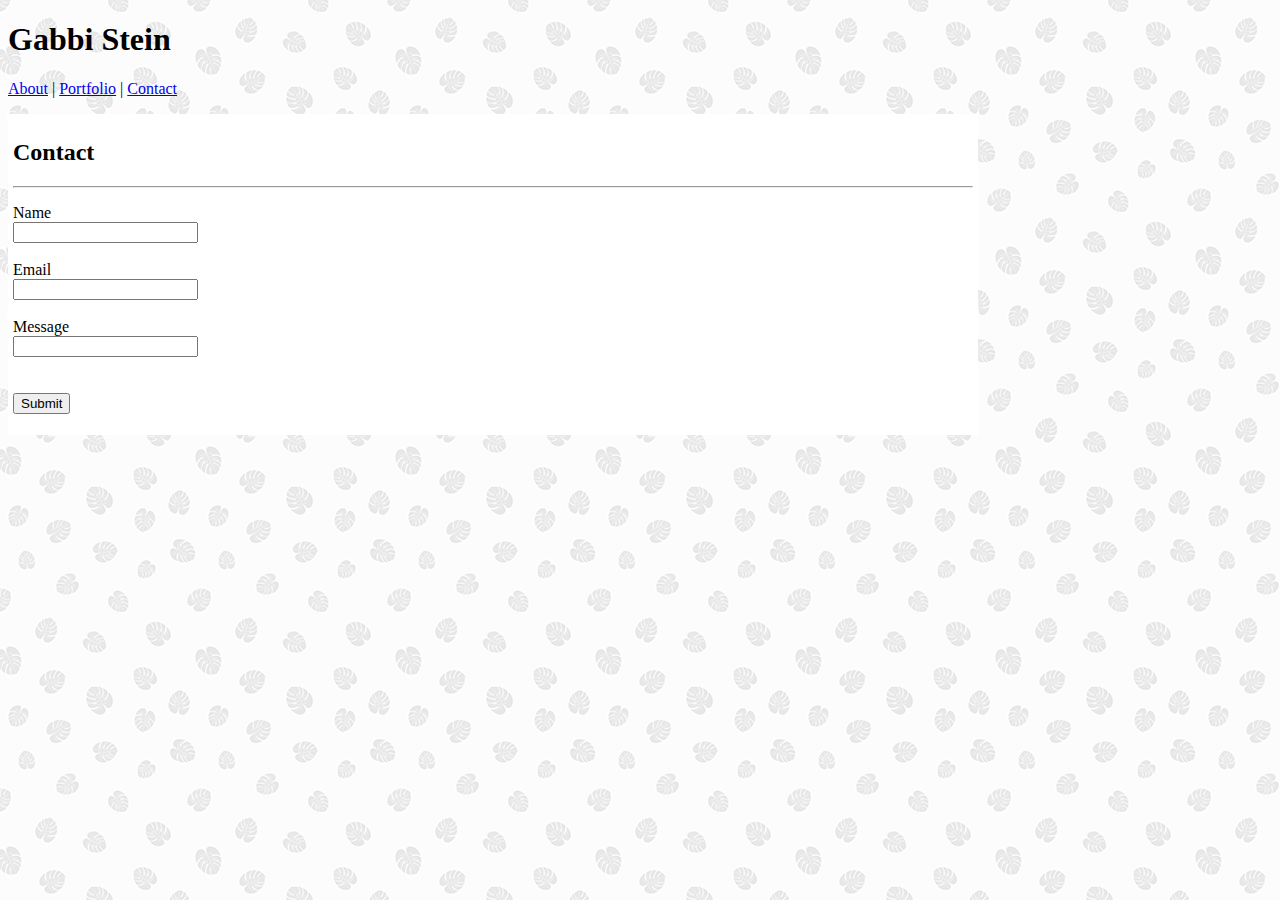
==== contact.html @ 7069e179 "sunday updates" ====
<!DOCTYPE html>
    <html lang="en">
    <head>
    <meta charset="UTF-8">

        <title>Contact Me</title>

        <link rel="stylesheet" href="assets/css/style.css">

    </head>

    <body>
        
        <header>
            <h1>Gabbi Stein</h1>

            <p><a href="index.html">About</a> | <a href="portfolio.html">Portfolio</a> | <a href="contact.html">Contact</a></p>

        </header>

    <div class="maincontainer">

        <h2>Contact</h2>

        <hr>

        <!-- The fields below will eventually link to a contact option. -->

            <p>Name<br>
            <input type="text" name="Name"><br><br>
            Email<br>
            <input type="text" name="Email"><br><br>
            Message<br>
            <input type="text" name="Message"><br><br>
            <br>
            <input type="submit" name="Submit"></p>
    
    </div>
            
</body>

</html>
---- assets/css/style.css ----
body {
    background-image: url("../images/palm-leaf.png");
    background-repeat: repeat;
    background-attachment: fixed;
    background-position:left top;
}

.maincontainer {
    background-color: white;
    width:960px;
    padding:5px;
}

.column {
    padding-left:5px;
    padding-right:5px;
}
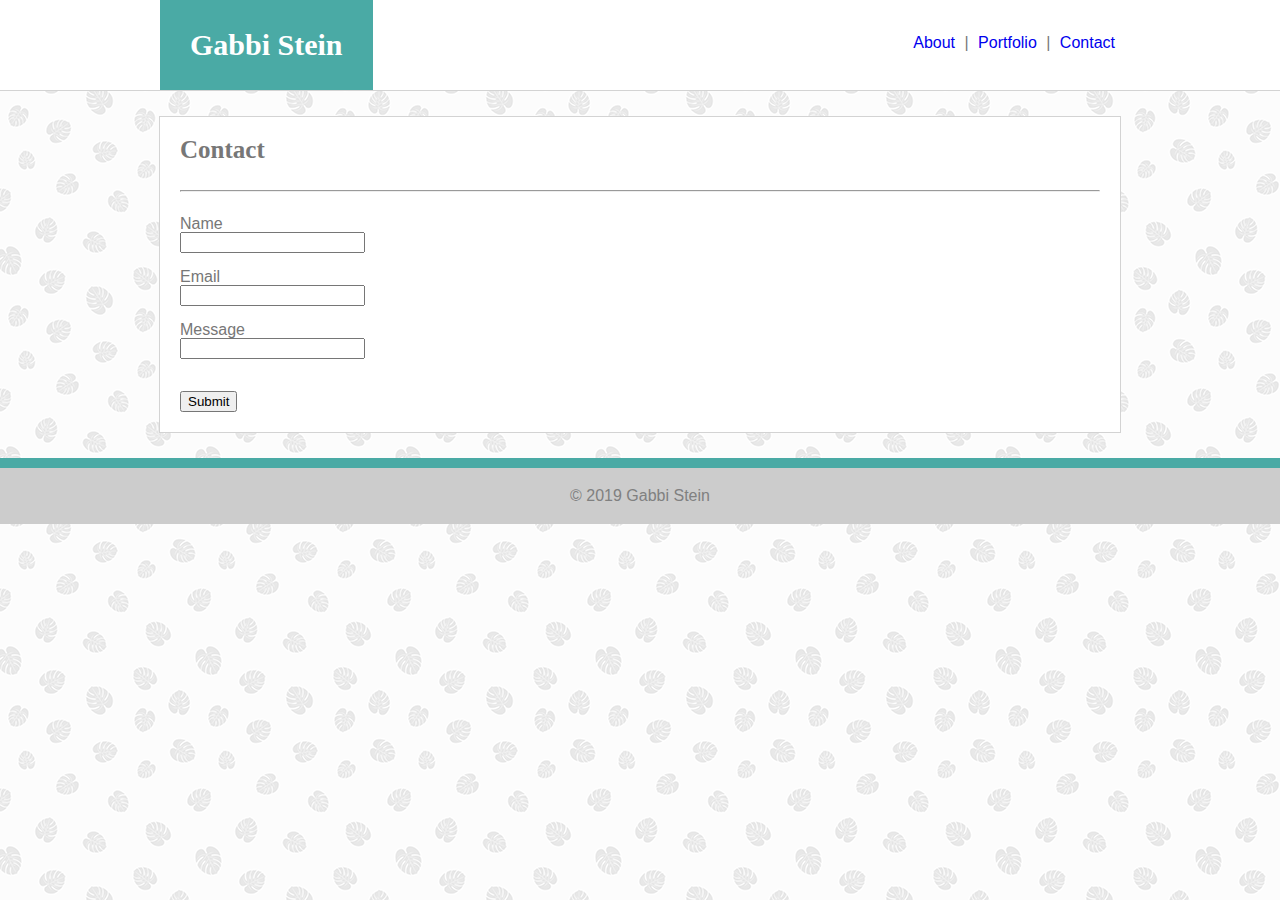
==== commit 83775166: "nearly done, style updates" ====
--- a/contact.html
+++ b/contact.html
@@ -5,24 +5,34 @@
 
         <title>Contact Me</title>
 
+        <link rel="stylesheet" href="assets/css/reset.css">
         <link rel="stylesheet" href="assets/css/style.css">
 
     </head>
 
     <body>
         
-        <header>
-            <h1>Gabbi Stein</h1>
-
-            <p><a href="index.html">About</a> | <a href="portfolio.html">Portfolio</a> | <a href="contact.html">Contact</a></p>
-
-        </header>
+        <header>        
+                <div class="headercontent">
+                    
+                    <h1>Gabbi Stein</h1>
+                        
+                    <nav>
+                        <ul id="nobullets">
+                        <li><a href="index.html">About</a> |</li>
+                        <li><a href="portfolio.html">Portfolio</a> |</li>
+                        <li><a href="contact.html">Contact</a></li>
+                        </ul>
+                    </nav> 
+    
+                </div>
+            </header>
 
     <div class="maincontainer">
 
         <h2>Contact</h2>
 
-        <hr>
+        <hr><br>
 
         <!-- The fields below will eventually link to a contact option. -->
 
@@ -36,6 +46,12 @@
             <input type="submit" name="Submit"></p>
     
     </div>
+
+    <footer>
+
+        © 2019 Gabbi Stein
+
+    </footer>
             
 </body>
 
--- a/assets/css/style.css
+++ b/assets/css/style.css
@@ -4,16 +4,103 @@
     background-repeat: repeat;
     background-attachment: fixed;
     background-position:left top;
+    font-family:Arial, Helvetica, sans-serif;
+    color: #777777;
+    margin:0 auto;
+    width:100%;
+    height:100%;
+}
+
+.headercontent {
+    width:960px;
+    margin: 0 auto;
 }
 
 .maincontainer {
     background-color: white;
     width:960px;
-    padding:5px;
+    margin:0 auto;
+    border:1px solid lightgrey;
+    overflow:auto;
+    margin-bottom:25px;
 }
 
-.column {
-    padding-left:5px;
-    padding-right:5px;
+header h1 {
+    display:inline-block;
+    background-color:#4aaaa5;
+    padding:30px;
+    font-family:Georgia, 'Times New Roman', Times, serif;
+    color:white;
+    font-size:30px;
+    font-weight:bold;
+    margin:0 auto;
+    vertical-align:top;
 }
 
+header {
+    background-color:white;
+    border-bottom:1px solid lightgrey;
+    margin-bottom:25px;
+    width:100%;
+}
+
+nav {
+    float:right;
+    width:500px;
+    text-align:right;
+    margin-top:35px;
+}
+
+li {
+    display:inline;
+}
+
+li a {
+    text-decoration:none;
+    margin-left:5px;
+    margin-right:5px;
+}
+
+h2 {
+    font-family:Georgia, 'Times New Roman', Times, serif;
+    padding:20px;
+    font-size:25px;
+    font-weight:bold;
+}
+
+p {
+    padding-left:20px;
+    padding-right:20px;
+    padding-bottom:20px;
+}
+
+.inline-image {
+    float:left;
+    margin:0 10px 0 0;
+}
+
+hr { 
+    display:block;
+    margin-top:0.5em;
+    margin-bottom:0.5em;
+    margin-left:20px;
+    margin-right:20px;
+    border-style:inset;
+    border-width:1px;
+  }
+
+  .row {
+      margin:20px;
+  }
+
+  footer {
+      background-color:#cccccc;
+      border-top: 10px solid #4aaaa5;
+      text-align:center;
+      color:grey;
+      clear:both;
+      position:relative;
+      bottom:0;
+      width:100%;
+      padding: 20px 0 20px 0;
+  }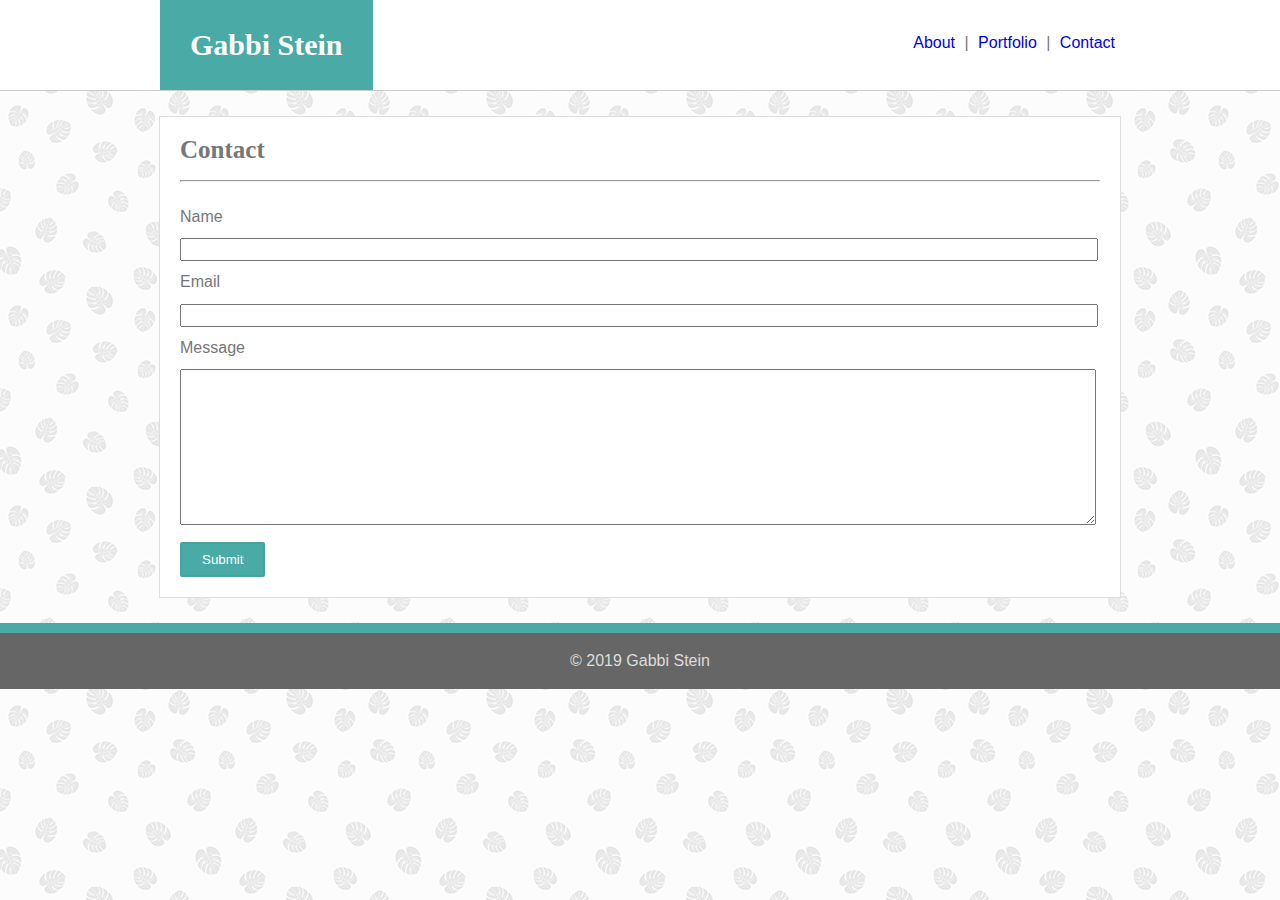
==== commit 1c713740: "updates before due date" ====
--- a/contact.html
+++ b/contact.html
@@ -36,15 +36,16 @@
 
         <!-- The fields below will eventually link to a contact option. -->
 
-            <p>Name<br>
-            <input type="text" name="Name"><br><br>
-            Email<br>
-            <input type="text" name="Email"><br><br>
-            Message<br>
-            <input type="text" name="Message"><br><br>
-            <br>
-            <input type="submit" name="Submit"></p>
-    
+            <div class="bodytext">
+                <p>Name<br>
+                <input class="textfield" type="text" name="Name"><br>
+                Email<br>
+                <input class="textfield" type="text" name="Email"><br>
+                Message<br>
+                <textarea class="textfield" type="text" name="Message" style="resize-vertical"></textarea><br>
+                <input class="button" type="submit" name="Submit"></p>
+            </div>
+        
     </div>
 
     <footer>
--- a/assets/css/style.css
+++ b/assets/css/style.css
@@ -4,11 +4,13 @@
     background-repeat: repeat;
     background-attachment: fixed;
     background-position:left top;
-    font-family:Arial, Helvetica, sans-serif;
+    font-family:Arial, 'Helvetica Neue', Helvetica, sans-serif;
     color: #777777;
     margin:0 auto;
-    width:100%;
-    height:100%;
+}
+
+html {
+    overflow-y:scroll;
 }
 
 .headercontent {
@@ -17,10 +19,10 @@
 }
 
 .maincontainer {
-    background-color: white;
+    background-color:#ffffff;
     width:960px;
     margin:0 auto;
-    border:1px solid lightgrey;
+    border:1px solid #dddddd;
     overflow:auto;
     margin-bottom:25px;
 }
@@ -38,8 +40,8 @@
 }
 
 header {
-    background-color:white;
-    border-bottom:1px solid lightgrey;
+    background-color:#ffffff;
+    border-bottom:1px solid #cccccc;
     margin-bottom:25px;
     width:100%;
 }
@@ -63,15 +65,20 @@
 
 h2 {
     font-family:Georgia, 'Times New Roman', Times, serif;
-    padding:20px;
     font-size:25px;
     font-weight:bold;
+    padding-left:20px;
+    padding-right:20px;
+    padding-top:20px;
+    padding-bottom:10px;
 }
 
-p {
+.bodytext {
+    float:left;
     padding-left:20px;
     padding-right:20px;
     padding-bottom:20px;
+    line-height:1.4;
 }
 
 .inline-image {
@@ -94,13 +101,34 @@
   }
 
   footer {
-      background-color:#cccccc;
+      background-color:#666666;
       border-top: 10px solid #4aaaa5;
+      color:#ffffffc7;
       text-align:center;
-      color:grey;
       clear:both;
       position:relative;
       bottom:0;
       width:100%;
       padding: 20px 0 20px 0;
-  }+  }
+
+  textarea {
+      height:150px;
+  }
+
+  .textfield {
+      width:910px;
+      margin-top:10px;
+      margin-bottom:10px;
+      padding:2px;
+  }
+
+  .button {
+      border-radius:2px;
+      background-color:#4aaaa5;
+      color:#ffffff;
+      border: 2px solid #47a39f;
+      padding:8px;
+      padding-left:20px;
+      padding-right:20px;
+  }
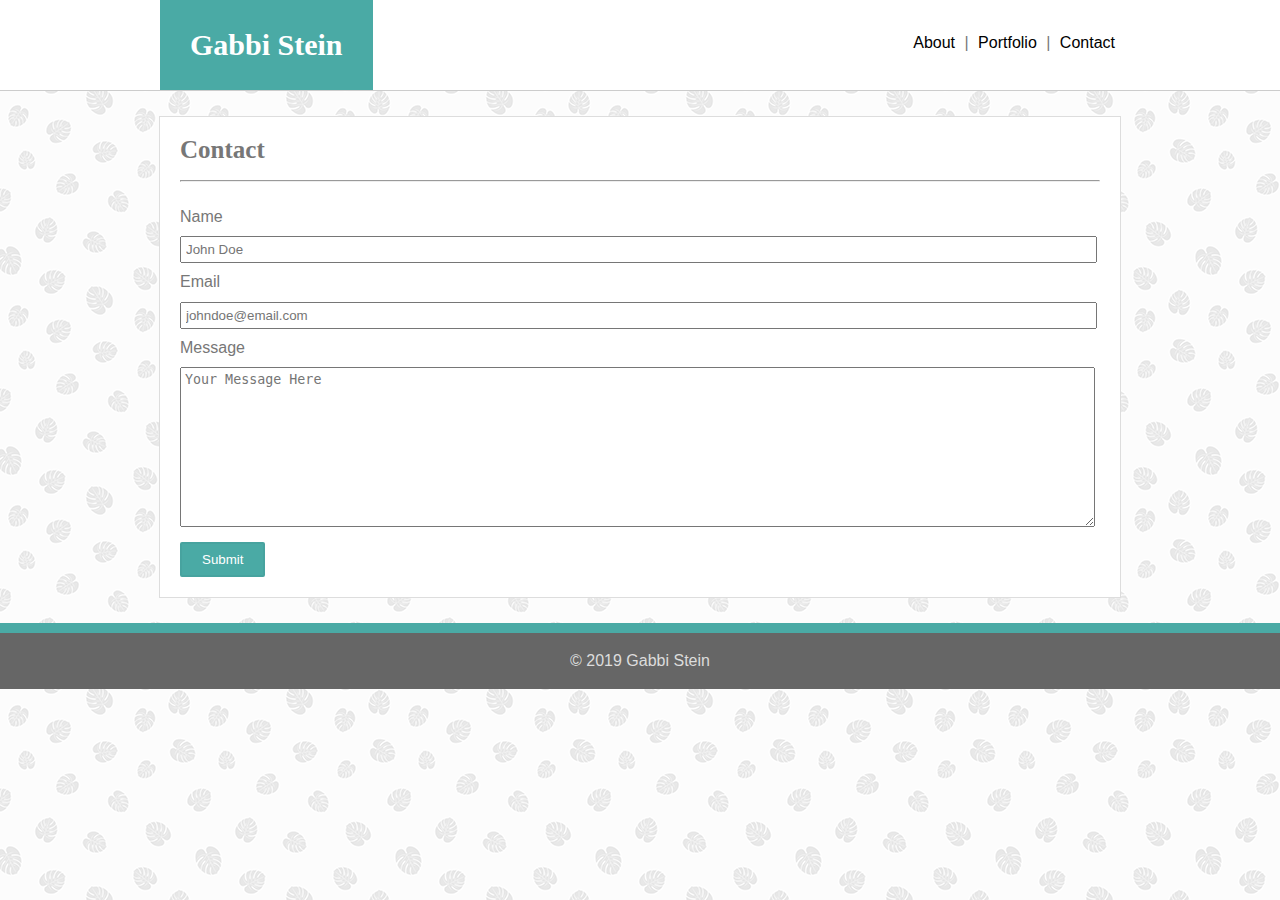
==== commit bbed61d7: "updated button" ====
--- a/contact.html
+++ b/contact.html
@@ -13,20 +13,20 @@
     <body>
         
         <header>        
-                <div class="headercontent">
+            <div class="headercontent">
+                
+                <h1>Gabbi Stein</h1>
                     
-                    <h1>Gabbi Stein</h1>
-                        
-                    <nav>
-                        <ul id="nobullets">
-                        <li><a href="index.html">About</a> |</li>
-                        <li><a href="portfolio.html">Portfolio</a> |</li>
-                        <li><a href="contact.html">Contact</a></li>
-                        </ul>
-                    </nav> 
-    
-                </div>
-            </header>
+                <nav>
+                    <ul id="nobullets">
+                    <li><a href="index.html">About</a> |</li>
+                    <li><a href="portfolio.html">Portfolio</a> |</li>
+                    <li><a href="contact.html">Contact</a></li>
+                    </ul>
+                </nav> 
+
+            </div>
+        </header>
 
     <div class="maincontainer">
 
@@ -38,11 +38,11 @@
 
             <div class="bodytext">
                 <p>Name<br>
-                <input class="textfield" type="text" name="Name"><br>
+                <input class="textfield" type="text" name="Name" placeholder="John Doe"><br>
                 Email<br>
-                <input class="textfield" type="text" name="Email"><br>
+                <input class="textfield" type="text" name="Email" placeholder="johndoe@email.com"><br>
                 Message<br>
-                <textarea class="textfield" type="text" name="Message" style="resize-vertical"></textarea><br>
+                <textarea class="textfield" type="text" name="Message" style="resize-vertical" placeholder="Your Message Here"></textarea><br>
                 <input class="button" type="submit" name="Submit"></p>
             </div>
         
--- a/assets/css/style.css
+++ b/assets/css/style.css
@@ -61,6 +61,11 @@
     text-decoration:none;
     margin-left:5px;
     margin-right:5px;
+    color:black;
+}
+
+li a:hover{
+    color:#2a615e;
 }
 
 h2 {
@@ -117,10 +122,10 @@
   }
 
   .textfield {
-      width:910px;
-      margin-top:10px;
-      margin-bottom:10px;
-      padding:2px;
+      width:905px;
+      margin-top:8px;
+      margin-bottom:8px;
+      padding:4px;
   }
 
   .button {
@@ -132,3 +137,8 @@
       padding-left:20px;
       padding-right:20px;
   }
+
+  .button:hover {
+      background-color:#5acec8;
+      border:2px solid #52bbb6;       
+  }
